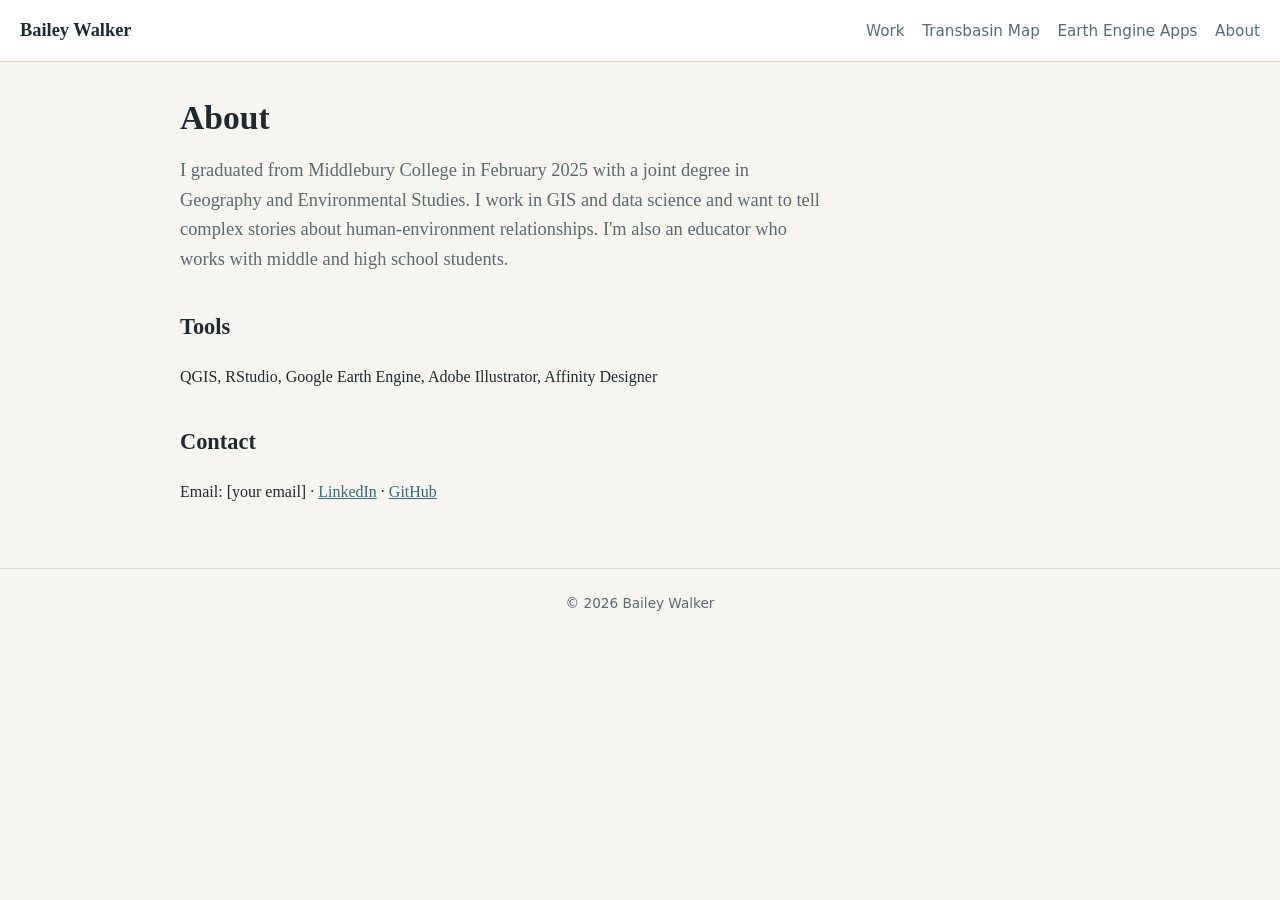
==== about.html @ c7d9d064 "Add files via upload" ====
<!doctype html>
<html lang="en"><head><meta charset="utf-8"><meta name="viewport" content="width=device-width,initial-scale=1">
<title>About | Bailey Walker</title>
<link rel="stylesheet" href="style.css"></head><body>
<header class="site"><a class="brand" href="index.html">Bailey Walker</a>
<nav><a href="index.html">Work</a><a href="projects/transbasin.html">Transbasin Map</a><a href="projects/earth-engine.html">Earth Engine Apps</a><a href="about.html">About</a></nav></header>
<main>
<h1>About</h1>
<p class="lead">I graduated from Middlebury College in February 2025 with a joint degree in Geography and Environmental Studies. I work in GIS and data science and want to tell complex stories about human-environment relationships. I'm also an educator who works with middle and high school students.</p>
<h2>Tools</h2>
<p>QGIS, RStudio, Google Earth Engine, Adobe Illustrator, Affinity Designer</p>
<h2>Contact</h2>
<p>Email: [your email] &middot; <a href="[your LinkedIn URL]">LinkedIn</a> &middot; <a href="https://github.com/fbwalk">GitHub</a></p>
</main>
<footer>&copy; 2026 Bailey Walker</footer></body></html>
---- style.css ----
:root{--bg:#f7f5ef;--ink:#1f2a2e;--muted:#5b6a6f;--accent:#2f6f73;--card:#ffffff;--line:#dcd8cc}
*{box-sizing:border-box}
body{margin:0;font-family:Georgia,"Times New Roman",serif;background:var(--bg);color:var(--ink);line-height:1.6}
a{color:var(--accent)}
header.site{display:flex;flex-wrap:wrap;justify-content:space-between;align-items:center;gap:.5rem;padding:1rem 1.25rem;border-bottom:1px solid var(--line);background:var(--card)}
header.site .brand{font-weight:bold;font-size:1.15rem;color:var(--ink);text-decoration:none}
nav a{margin-left:1.1rem;text-decoration:none;font-family:system-ui,sans-serif;font-size:.95rem;color:var(--muted)}
nav a:hover{color:var(--accent)}
main{max-width:960px;margin:0 auto;padding:2rem 1.25rem 3rem}
h1{font-size:2.1rem;line-height:1.2;margin:.2rem 0 .6rem}
h2{margin-top:2.2rem;font-size:1.4rem}
.lead{font-size:1.15rem;color:var(--muted);max-width:640px}
.grid{display:grid;grid-template-columns:repeat(auto-fit,minmax(280px,1fr));gap:1.25rem;margin-top:1.5rem}
.card{background:var(--card);border:1px solid var(--line);border-radius:8px;overflow:hidden;text-decoration:none;color:inherit;display:block}
.card:hover{box-shadow:0 4px 14px rgba(0,0,0,.1)}
.card .thumb{aspect-ratio:4/3;background:#e6e2d4;display:flex;align-items:center;justify-content:center;color:var(--muted);font-family:system-ui,sans-serif;font-size:.9rem}
.card .thumb img{width:100%;height:100%;object-fit:cover;display:block}
.card .body{padding:1rem 1.1rem}
.card h3{margin:0 0 .3rem;font-size:1.1rem}
.card p{margin:0;color:var(--muted);font-size:.95rem}
.tag{display:inline-block;font-family:system-ui,sans-serif;font-size:.75rem;background:#e3eeee;color:var(--accent);padding:.1rem .5rem;border-radius:99px;margin:.5rem .3rem 0 0}
figure{margin:1.5rem 0}
figure img{max-width:100%;height:auto;border:1px solid var(--line);border-radius:4px}
figcaption{font-size:.9rem;color:var(--muted);margin-top:.4rem}
.meta{font-family:system-ui,sans-serif;font-size:.9rem;color:var(--muted)}
.btn{display:inline-block;background:var(--accent);color:#fff;text-decoration:none;padding:.55rem 1rem;border-radius:6px;font-family:system-ui,sans-serif;font-size:.95rem;margin:.3rem .4rem .3rem 0}
.btn.alt{background:transparent;color:var(--accent);border:1px solid var(--accent)}
.embed{width:100%;height:560px;border:1px solid var(--line);border-radius:6px;background:#fff}
footer{text-align:center;padding:1.5rem;color:var(--muted);font-family:system-ui,sans-serif;font-size:.85rem;border-top:1px solid var(--line)}
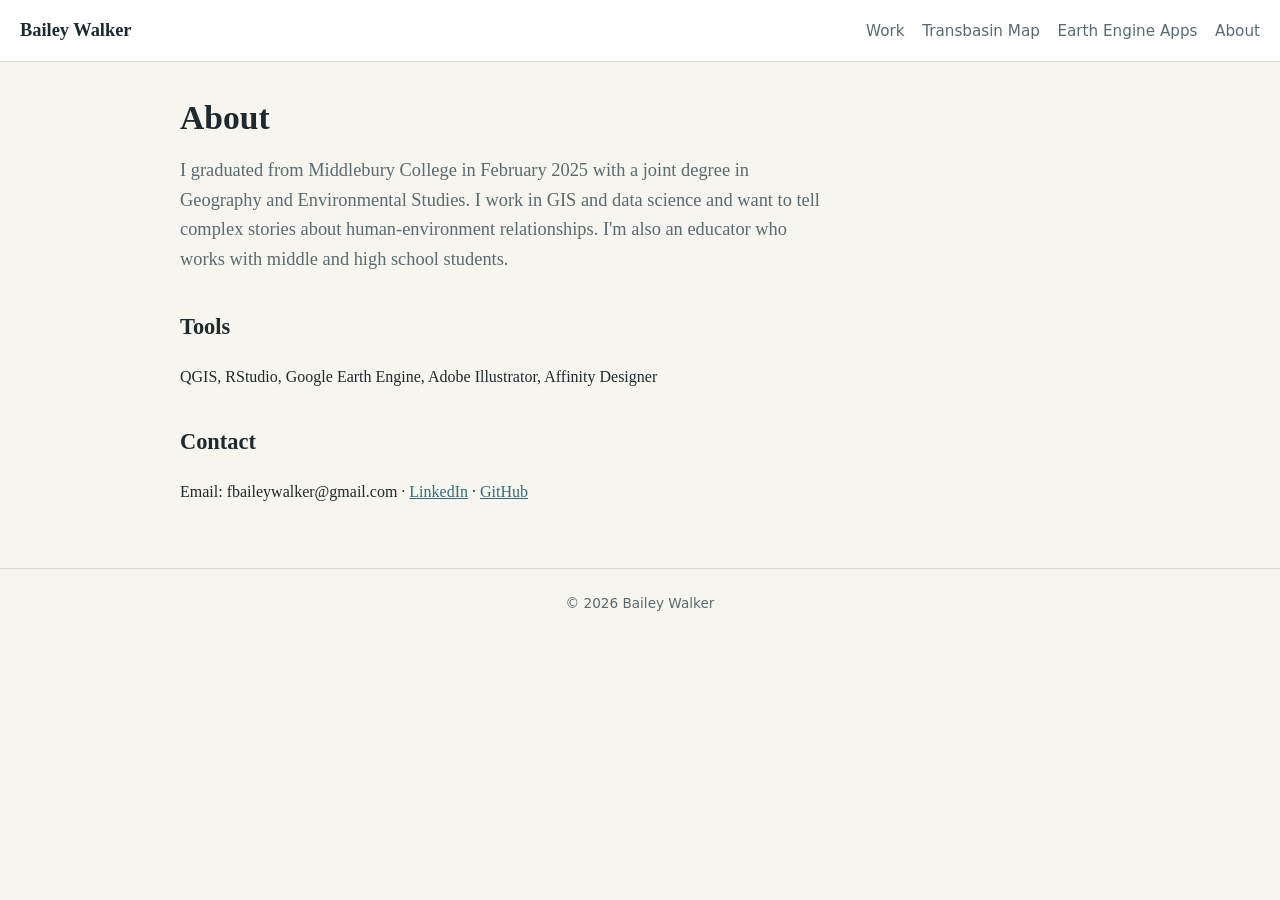
==== commit 2b7df130: "Update about.html" ====
--- a/about.html
+++ b/about.html
@@ -10,6 +10,6 @@
 <h2>Tools</h2>
 <p>QGIS, RStudio, Google Earth Engine, Adobe Illustrator, Affinity Designer</p>
 <h2>Contact</h2>
-<p>Email: [your email] &middot; <a href="[your LinkedIn URL]">LinkedIn</a> &middot; <a href="https://github.com/fbwalk">GitHub</a></p>
+<p>Email: fbaileywalker@gmail.com &middot; <a href="https://www.linkedin.com/in/fbailey-walker/">LinkedIn</a> &middot; <a href="https://github.com/fbwalk">GitHub</a></p>
 </main>
 <footer>&copy; 2026 Bailey Walker</footer></body></html>
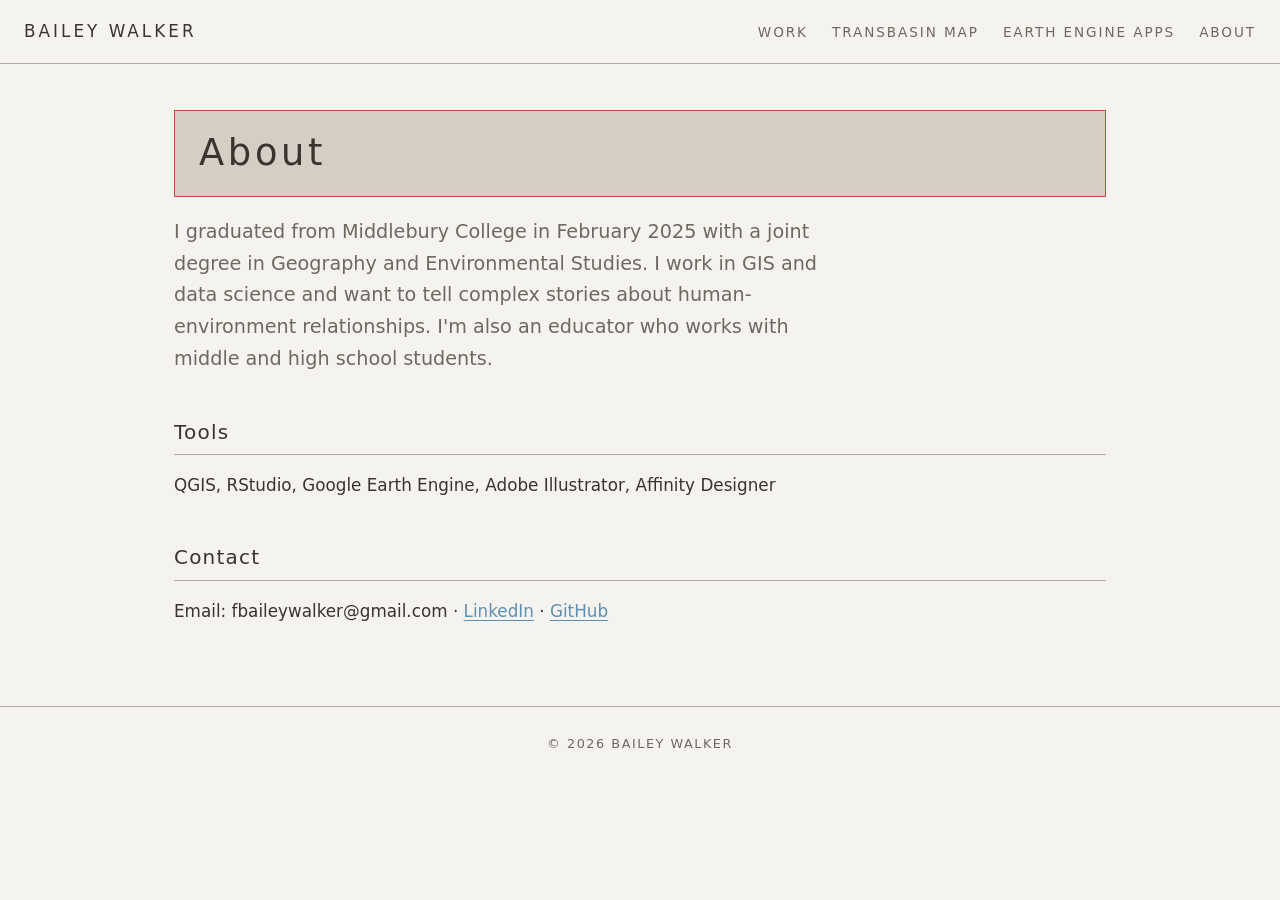
==== commit 012bcc5a: "Update about.html" ====
--- a/about.html
+++ b/about.html
@@ -2,6 +2,7 @@
 <html lang="en"><head><meta charset="utf-8"><meta name="viewport" content="width=device-width,initial-scale=1">
 <title>About | Bailey Walker</title>
 <link rel="stylesheet" href="style.css"></head><body>
+<link rel="icon" href="/favicon.svg" type="image/svg+xml">
 <header class="site"><a class="brand" href="index.html">Bailey Walker</a>
 <nav><a href="index.html">Work</a><a href="projects/transbasin.html">Transbasin Map</a><a href="projects/earth-engine.html">Earth Engine Apps</a><a href="about.html">About</a></nav></header>
 <main>
--- a/style.css
+++ b/style.css
@@ -1,29 +1,65 @@
-:root{--bg:#f7f5ef;--ink:#1f2a2e;--muted:#5b6a6f;--accent:#2f6f73;--card:#ffffff;--line:#dcd8cc}
+/* Portfolio styles, matched to the "Bringing Water to the Front Range" map.
+   Palette: warm gray panels, soft off-white ground, rust (tunnels), muted blue (rivers). */
+
+:root{
+  --bg:#f4f3f0;        /* map ground */
+  --panel:#d5cec4;     /* title/legend panel tan */
+  --panel-soft:#e6e1d9;
+  --ink:#3a342e;       /* warm charcoal text */
+  --muted:#6f685f;
+  --accent:#b5513a;    /* tunnel rust */
+  --water:#5f8fb0;     /* river blue */
+  --line:#afaaa2;      /* divide gray */
+  --font:"Gill Sans","Gill Sans MT","Optima","Avenir Next","Segoe UI",system-ui,sans-serif;
+}
+
 *{box-sizing:border-box}
-body{margin:0;font-family:Georgia,"Times New Roman",serif;background:var(--bg);color:var(--ink);line-height:1.6}
-a{color:var(--accent)}
-header.site{display:flex;flex-wrap:wrap;justify-content:space-between;align-items:center;gap:.5rem;padding:1rem 1.25rem;border-bottom:1px solid var(--line);background:var(--card)}
-header.site .brand{font-weight:bold;font-size:1.15rem;color:var(--ink);text-decoration:none}
-nav a{margin-left:1.1rem;text-decoration:none;font-family:system-ui,sans-serif;font-size:.95rem;color:var(--muted)}
-nav a:hover{color:var(--accent)}
-main{max-width:960px;margin:0 auto;padding:2rem 1.25rem 3rem}
-h1{font-size:2.1rem;line-height:1.2;margin:.2rem 0 .6rem}
-h2{margin-top:2.2rem;font-size:1.4rem}
-.lead{font-size:1.15rem;color:var(--muted);max-width:640px}
-.grid{display:grid;grid-template-columns:repeat(auto-fit,minmax(280px,1fr));gap:1.25rem;margin-top:1.5rem}
-.card{background:var(--card);border:1px solid var(--line);border-radius:8px;overflow:hidden;text-decoration:none;color:inherit;display:block}
-.card:hover{box-shadow:0 4px 14px rgba(0,0,0,.1)}
-.card .thumb{aspect-ratio:4/3;background:#e6e2d4;display:flex;align-items:center;justify-content:center;color:var(--muted);font-family:system-ui,sans-serif;font-size:.9rem}
+body{margin:0;font-family:var(--font);background:var(--bg);color:var(--ink);line-height:1.65;font-size:1.05rem}
+a{color:var(--water);text-underline-offset:3px}
+a:hover{color:var(--accent)}
+
+/* Header */
+header.site{display:flex;flex-wrap:wrap;justify-content:space-between;align-items:center;gap:.6rem;padding:1.1rem 1.5rem;border-bottom:1px solid var(--line)}
+header.site .brand{font-size:1.05rem;letter-spacing:.18em;text-transform:uppercase;color:var(--ink);text-decoration:none}
+nav a{margin-left:1.5rem;text-decoration:none;font-size:.85rem;letter-spacing:.14em;text-transform:uppercase;color:var(--muted);padding-bottom:3px;border-bottom:2px solid transparent}
+nav a:hover{color:var(--ink);border-bottom-color:var(--accent)}
+
+main{max-width:980px;margin:0 auto;padding:2.5rem 1.5rem 4rem}
+
+/* Title panel, with a thin rust outline */
+h1{font-weight:500;font-size:clamp(1.5rem,4vw,2.3rem);line-height:1.25;letter-spacing:.1em;margin:.4rem 0 1.2rem;padding:1.2rem 1.5rem;background:var(--panel);border:1px solid var(--accent)}
+h2{font-weight:500;font-size:1.25rem;letter-spacing:.06em;margin:2.6rem 0 .6rem;padding-bottom:.35rem;border-bottom:1px solid var(--line)}
+h3{font-weight:500;letter-spacing:.04em}
+.lead{font-size:1.2rem;color:var(--muted);max-width:660px}
+.meta{font-size:.82rem;letter-spacing:.12em;text-transform:uppercase;color:var(--muted)}
+
+/* Project cards */
+.grid{display:grid;grid-template-columns:repeat(auto-fit,minmax(300px,1fr));gap:1.75rem;margin-top:2rem}
+.card{background:var(--panel-soft);border:1px solid var(--line);text-decoration:none;color:inherit;display:block;transition:transform .15s,box-shadow .15s}
+.card:hover{transform:translateY(-3px);box-shadow:0 10px 22px rgba(58,52,46,.2);color:inherit}
+.card .thumb{aspect-ratio:4/3;background:var(--panel);display:flex;align-items:center;justify-content:center;text-align:center;padding:1rem;color:var(--muted);font-size:.9rem;overflow:hidden}
 .card .thumb img{width:100%;height:100%;object-fit:cover;display:block}
-.card .body{padding:1rem 1.1rem}
-.card h3{margin:0 0 .3rem;font-size:1.1rem}
+.card .body{padding:1.1rem 1.25rem 1.3rem}
+.card h3{margin:0 0 .35rem;font-size:1.15rem;letter-spacing:.05em}
 .card p{margin:0;color:var(--muted);font-size:.95rem}
-.tag{display:inline-block;font-family:system-ui,sans-serif;font-size:.75rem;background:#e3eeee;color:var(--accent);padding:.1rem .5rem;border-radius:99px;margin:.5rem .3rem 0 0}
-figure{margin:1.5rem 0}
-figure img{max-width:100%;height:auto;border:1px solid var(--line);border-radius:4px}
-figcaption{font-size:.9rem;color:var(--muted);margin-top:.4rem}
-.meta{font-family:system-ui,sans-serif;font-size:.9rem;color:var(--muted)}
-.btn{display:inline-block;background:var(--accent);color:#fff;text-decoration:none;padding:.55rem 1rem;border-radius:6px;font-family:system-ui,sans-serif;font-size:.95rem;margin:.3rem .4rem .3rem 0}
-.btn.alt{background:transparent;color:var(--accent);border:1px solid var(--accent)}
-.embed{width:100%;height:560px;border:1px solid var(--line);border-radius:6px;background:#fff}
-footer{text-align:center;padding:1.5rem;color:var(--muted);font-family:system-ui,sans-serif;font-size:.85rem;border-top:1px solid var(--line)}
+.tag{display:inline-block;font-size:.7rem;letter-spacing:.14em;text-transform:uppercase;color:var(--accent);border:1px solid var(--accent);padding:.1rem .55rem;margin:.7rem .4rem 0 0}
+
+/* Figures and embeds */
+figure{margin:1.75rem 0}
+figure img{max-width:100%;height:auto;display:block;box-shadow:0 6px 18px rgba(58,52,46,.25)}
+figcaption{font-size:.88rem;color:var(--muted);margin-top:.6rem}
+.embed{width:100%;height:560px;border:1px solid var(--line);background:#fff}
+
+/* Buttons */
+.btn{display:inline-block;background:var(--accent);color:#fff;text-decoration:none;padding:.6rem 1.2rem;font-size:.8rem;letter-spacing:.14em;text-transform:uppercase;margin:.4rem .5rem .4rem 0;border:1px solid var(--accent)}
+.btn:hover{background:#9a4330;border-color:#9a4330;color:#fff}
+.btn.alt{background:transparent;color:var(--accent)}
+.btn.alt:hover{background:var(--accent);color:#fff}
+
+footer{text-align:center;padding:1.6rem;color:var(--muted);font-size:.8rem;letter-spacing:.12em;text-transform:uppercase;border-top:1px solid var(--line)}
+
+@media (max-width:600px){
+  header.site{flex-direction:column;align-items:flex-start}
+  nav a{margin:0 1.1rem 0 0}
+  .embed{height:420px}
+}
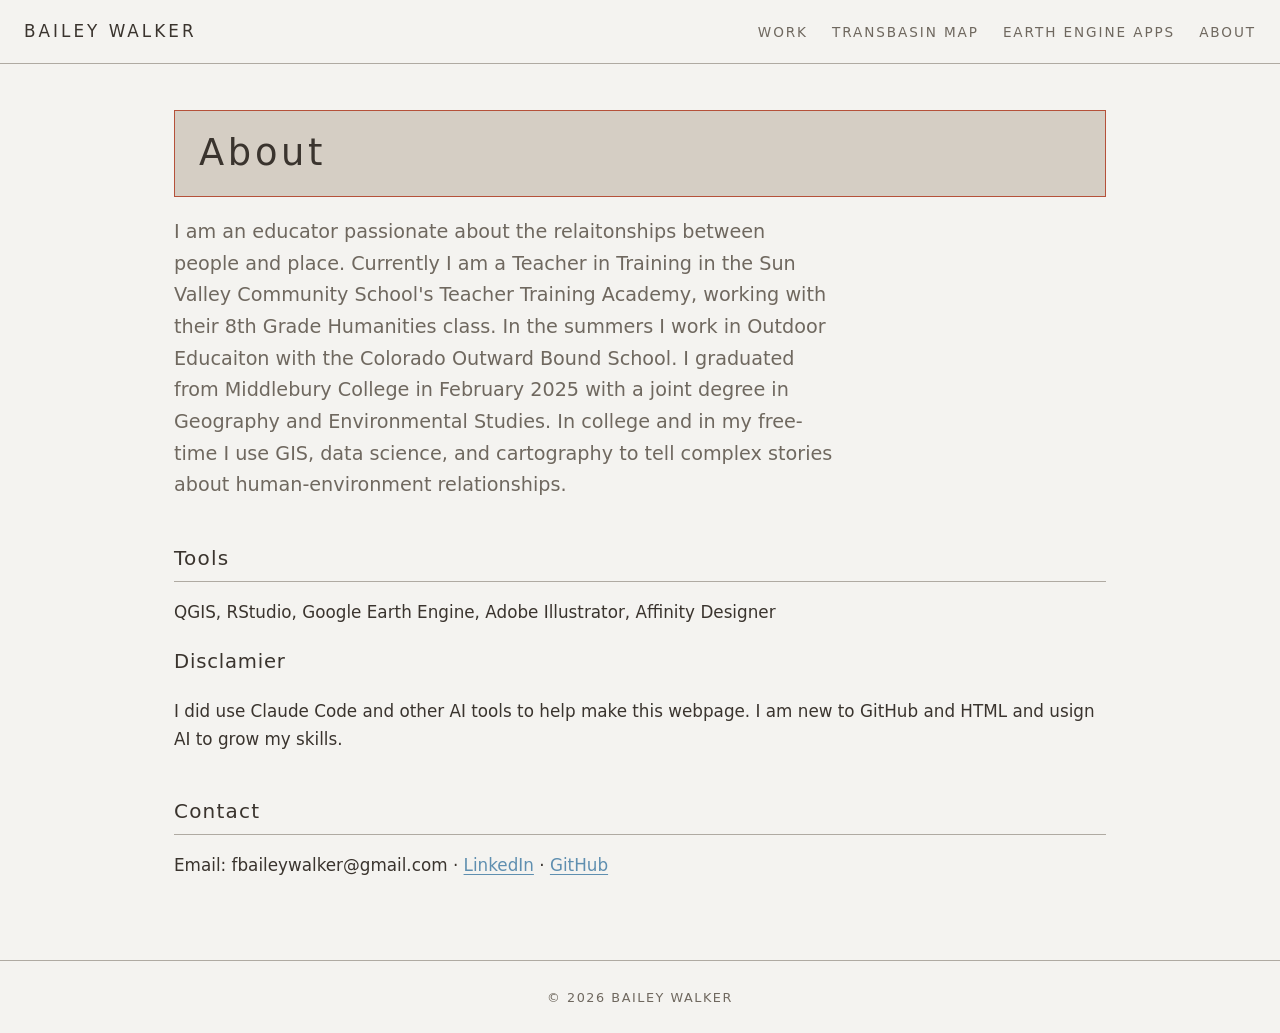
==== commit ee00510f: "Update about.html" ====
--- a/about.html
+++ b/about.html
@@ -1,15 +1,17 @@
 <!doctype html>
 <html lang="en"><head><meta charset="utf-8"><meta name="viewport" content="width=device-width,initial-scale=1">
 <title>About | Bailey Walker</title>
-<link rel="stylesheet" href="style.css"></head><body>
-<link rel="icon" href="/favicon.svg" type="image/svg+xml">
+<link rel="stylesheet" href="style.css">
+<link rel="icon" href="/favicon.svg" type="image/svg+xml"></head><body>
 <header class="site"><a class="brand" href="index.html">Bailey Walker</a>
 <nav><a href="index.html">Work</a><a href="projects/transbasin.html">Transbasin Map</a><a href="projects/earth-engine.html">Earth Engine Apps</a><a href="about.html">About</a></nav></header>
 <main>
 <h1>About</h1>
-<p class="lead">I graduated from Middlebury College in February 2025 with a joint degree in Geography and Environmental Studies. I work in GIS and data science and want to tell complex stories about human-environment relationships. I'm also an educator who works with middle and high school students.</p>
+<p class="lead"> I am an educator passionate about the relaitonships between people and place. Currently I am a Teacher in Training in the Sun Valley Community School's Teacher Training Academy, working with their 8th Grade Humanities class. In the summers I work in Outdoor Educaiton with the Colorado Outward Bound School. I graduated from Middlebury College in February 2025 with a joint degree in Geography and Environmental Studies. In college and in my free-time I use GIS, data science, and cartography to tell complex stories about human-environment relationships.</p>
 <h2>Tools</h2>
-<p>QGIS, RStudio, Google Earth Engine, Adobe Illustrator, Affinity Designer</p>
+<p> QGIS,  RStudio,  Google Earth Engine,  Adobe Illustrator,  Affinity Designer</p>
+<h3>Disclamier</h3>
+<p> I did use Claude Code and other AI tools to help make this webpage. I am new to GitHub and HTML and usign AI to grow my skills. </p>
 <h2>Contact</h2>
 <p>Email: fbaileywalker@gmail.com &middot; <a href="https://www.linkedin.com/in/fbailey-walker/">LinkedIn</a> &middot; <a href="https://github.com/fbwalk">GitHub</a></p>
 </main>
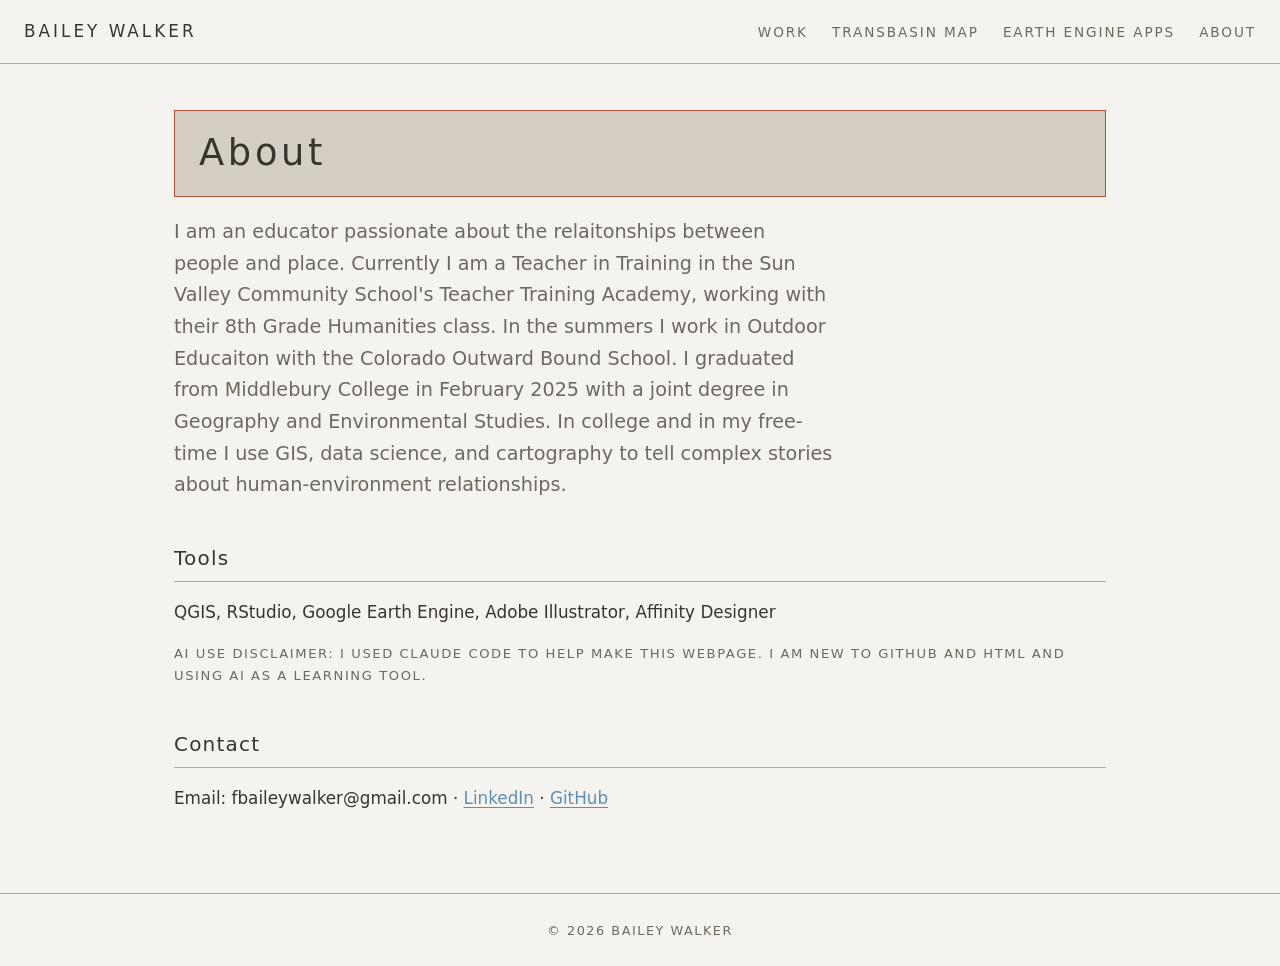
==== commit 653ddb48: "Update about.html" ====
--- a/about.html
+++ b/about.html
@@ -10,8 +10,7 @@
 <p class="lead"> I am an educator passionate about the relaitonships between people and place. Currently I am a Teacher in Training in the Sun Valley Community School's Teacher Training Academy, working with their 8th Grade Humanities class. In the summers I work in Outdoor Educaiton with the Colorado Outward Bound School. I graduated from Middlebury College in February 2025 with a joint degree in Geography and Environmental Studies. In college and in my free-time I use GIS, data science, and cartography to tell complex stories about human-environment relationships.</p>
 <h2>Tools</h2>
 <p> QGIS,  RStudio,  Google Earth Engine,  Adobe Illustrator,  Affinity Designer</p>
-<h3>Disclamier</h3>
-<p> I did use Claude Code and other AI tools to help make this webpage. I am new to GitHub and HTML and usign AI to grow my skills. </p>
+<p class="meta">AI Use Disclaimer: I used Claude Code to help make this webpage. I am new to GitHub and HTML and using AI as a learning tool. </p>
 <h2>Contact</h2>
 <p>Email: fbaileywalker@gmail.com &middot; <a href="https://www.linkedin.com/in/fbailey-walker/">LinkedIn</a> &middot; <a href="https://github.com/fbwalk">GitHub</a></p>
 </main>
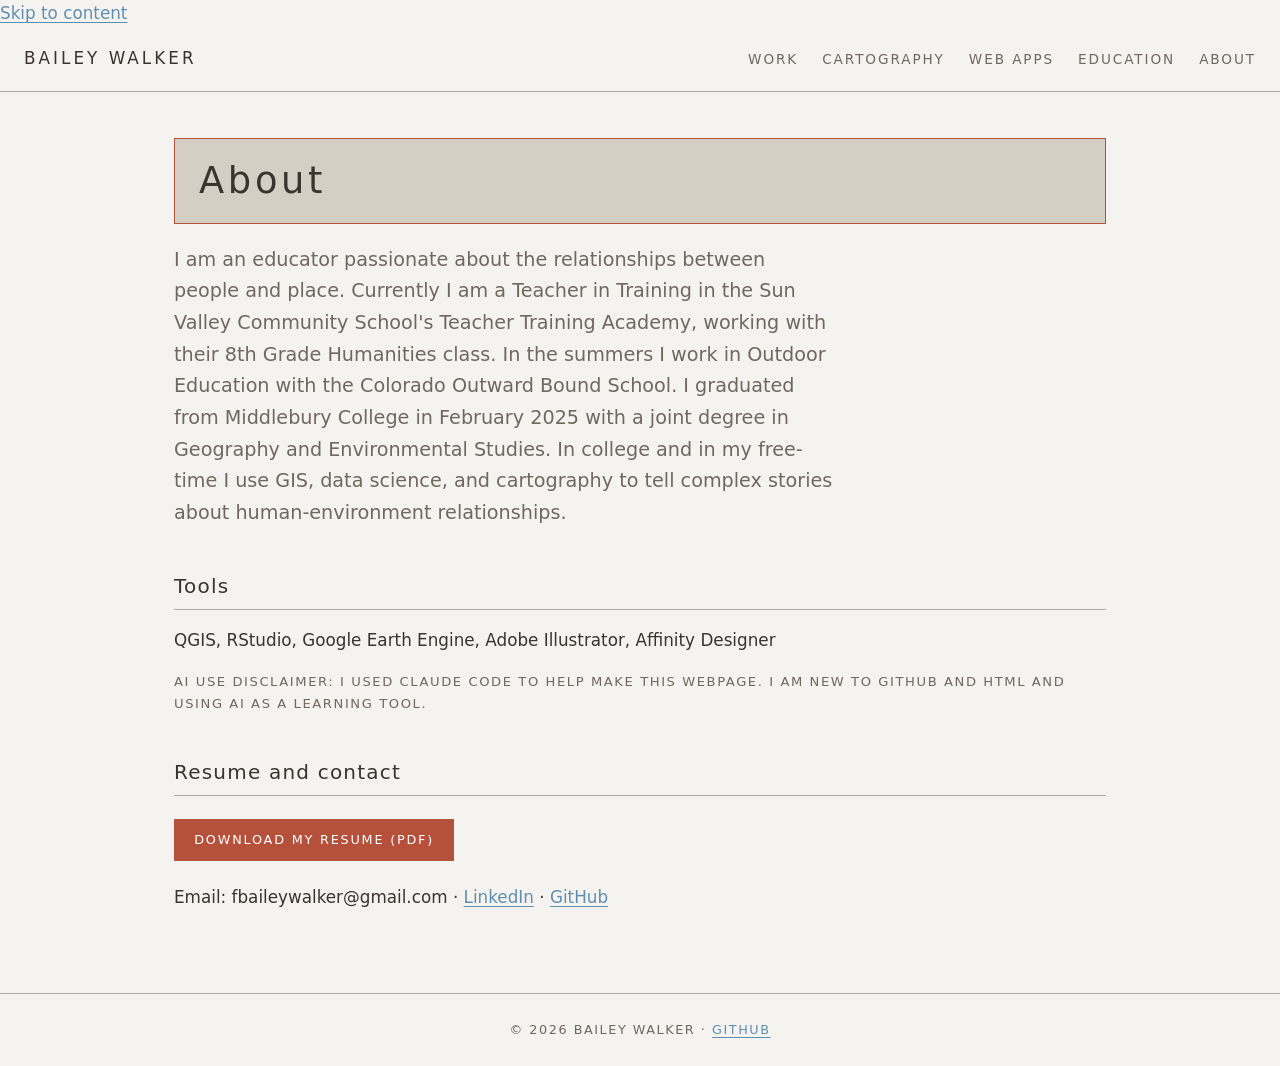
==== commit 10d80e89: "Add files via upload" ====
--- a/about.html
+++ b/about.html
@@ -1,17 +1,35 @@
 <!doctype html>
 <html lang="en"><head><meta charset="utf-8"><meta name="viewport" content="width=device-width,initial-scale=1">
 <title>About | Bailey Walker</title>
+<meta name="description" content="Bailey Walker is an educator and geographer using GIS, data science, and cartography to tell stories about people and place.">
+<meta property="og:type" content="website">
+<meta property="og:site_name" content="Bailey Walker">
+<meta property="og:title" content="About | Bailey Walker">
+<meta property="og:description" content="Bailey Walker is an educator and geographer using GIS, data science, and cartography to tell stories about people and place.">
+<meta property="og:url" content="https://fbwalk.github.io/about.html">
+<meta property="og:image" content="https://fbwalk.github.io/images/transbasinMap.jpg">
+<meta name="twitter:card" content="summary_large_image">
 <link rel="stylesheet" href="style.css">
 <link rel="icon" href="/favicon.svg" type="image/svg+xml"></head><body>
+<a class="skip" href="#main">Skip to content</a>
 <header class="site"><a class="brand" href="index.html">Bailey Walker</a>
-<nav><a href="index.html">Work</a><a href="projects/transbasin.html">Transbasin Map</a><a href="projects/earth-engine.html">Earth Engine Apps</a><a href="about.html">About</a></nav></header>
-<main>
+<nav><a href="index.html">Work</a><a href="cartography.html">Cartography</a><a href="web-apps.html">Web Apps</a><a href="education.html">Education</a><a href="about.html" aria-current="page">About</a></nav></header>
+<main id="main">
 <h1>About</h1>
-<p class="lead"> I am an educator passionate about the relaitonships between people and place. Currently I am a Teacher in Training in the Sun Valley Community School's Teacher Training Academy, working with their 8th Grade Humanities class. In the summers I work in Outdoor Educaiton with the Colorado Outward Bound School. I graduated from Middlebury College in February 2025 with a joint degree in Geography and Environmental Studies. In college and in my free-time I use GIS, data science, and cartography to tell complex stories about human-environment relationships.</p>
+<div class="about">
+<div class="about-text">
+<p class="lead">I am an educator passionate about the relationships between people and place. Currently I am a Teacher in Training in the Sun Valley Community School's Teacher Training Academy, working with their 8th Grade Humanities class. In the summers I work in Outdoor Education with the Colorado Outward Bound School. I graduated from Middlebury College in February 2025 with a joint degree in Geography and Environmental Studies. In college and in my free-time I use GIS, data science, and cartography to tell complex stories about human-environment relationships.</p>
 <h2>Tools</h2>
-<p> QGIS,  RStudio,  Google Earth Engine,  Adobe Illustrator,  Affinity Designer</p>
-<p class="meta">AI Use Disclaimer: I used Claude Code to help make this webpage. I am new to GitHub and HTML and using AI as a learning tool. </p>
-<h2>Contact</h2>
+<p>QGIS, RStudio, Google Earth Engine, Adobe Illustrator, Affinity Designer</p>
+<p class="meta">AI Use Disclaimer: I used Claude Code to help make this webpage. I am new to GitHub and HTML and using AI as a learning tool.</p>
+<h2>Resume and contact</h2>
+<p><a class="btn" href="resume.pdf">Download my resume (PDF)</a></p>
 <p>Email: fbaileywalker@gmail.com &middot; <a href="https://www.linkedin.com/in/fbailey-walker/">LinkedIn</a> &middot; <a href="https://github.com/fbwalk">GitHub</a></p>
+</div>
+<figure class="portrait">
+<img src="images/bailey.jpg" alt="Portrait of Bailey Walker" onerror="this.closest('figure').style.display='none'">
+</figure>
+</div>
 </main>
-<footer>&copy; 2026 Bailey Walker</footer></body></html>
+<footer>&copy; 2026 Bailey Walker &middot; <a href="https://github.com/fbwalk">GitHub</a></footer>
+</body></html>
